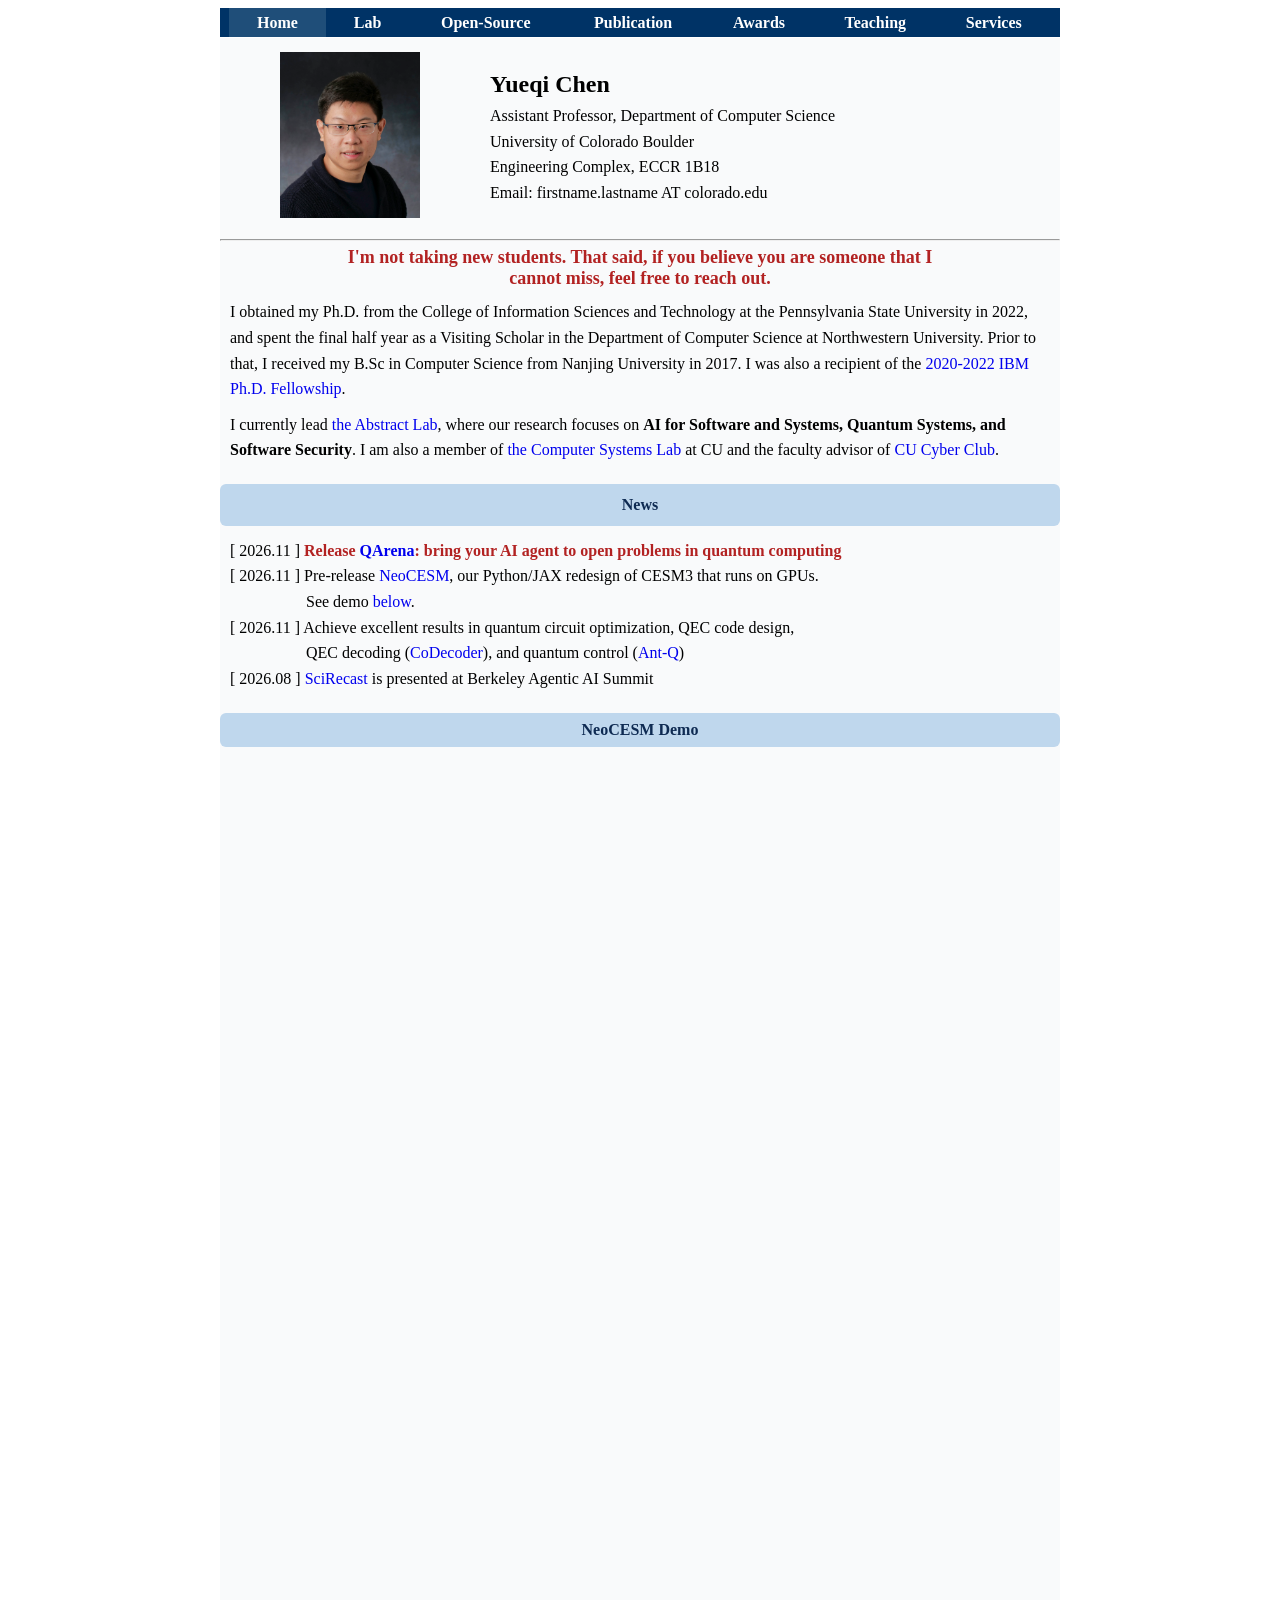
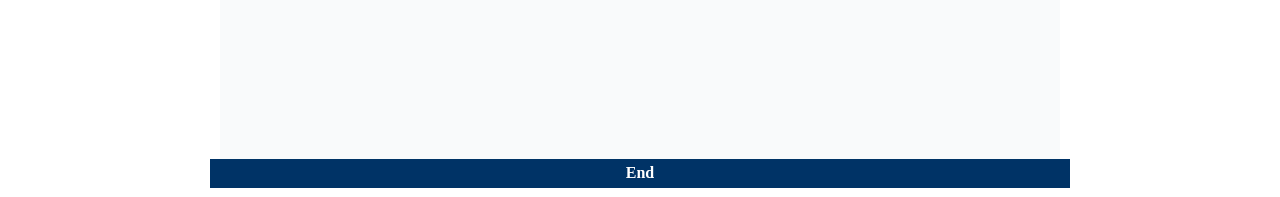
==== index.html @ b2cc22bd "Split homepage into tabbed pages and refresh content Add Lab, Open-Source, Publication, Awards, Teac" ====
<html>

<head><meta http-equiv="Content-Type" content="text/html; charset=UTF-8">
  <title>Yueqi Chen</title>
  <link type="text/css" rel="stylesheet" href="./files/style.css">
  <style>a{TEXT-DECORATION:none}</style> 
</head>

<body>
<center>
  <table width="840" border="0" cellspacing="0" cellpadding="0" bgcolor="#003366" align="center">
    <tbody>
      <tr height="30">
      <td style="border: solid 0 white; border-bottom-width:0.5px;">&nbsp;&nbsp;</td>
      <td align="center" nowrap bgcolor="#1F4E79" style="border: solid 0 white; border-bottom-width:0.5px; padding:0 22px;">
        <a href="index.html"><font color="white" style="font-size:12pt;font-family:Tahoma;font-weight:bold">Home</font></a>
      </td>
      <td align="center" nowrap style="border: solid 0 white; border-bottom-width:0.5px; padding:0 22px;">
        <a href="lab.html"><font color="white" style="font-size:12pt;font-family:Tahoma;font-weight:bold">Lab</font></a>
      </td>
      <td align="center" nowrap style="border: solid 0 white; border-bottom-width:0.5px; padding:0 22px;">
        <a href="opensource.html"><font color="white" style="font-size:12pt;font-family:Tahoma;font-weight:bold">Open-Source</font></a>
      </td>
      <td align="center" nowrap style="border: solid 0 white; border-bottom-width:0.5px; padding:0 22px;">
        <a href="publication.html"><font color="white" style="font-size:12pt;font-family:Tahoma;font-weight:bold">Publication</font></a>
      </td>
      <td align="center" nowrap style="border: solid 0 white; border-bottom-width:0.5px; padding:0 22px;">
        <a href="awards.html"><font color="white" style="font-size:12pt;font-family:Tahoma;font-weight:bold">Awards</font></a>
      </td>
      <td align="center" nowrap style="border: solid 0 white; border-bottom-width:0.5px; padding:0 22px;">
        <a href="teaching.html"><font color="white" style="font-size:12pt;font-family:Tahoma;font-weight:bold">Teaching</font></a>
      </td>
      <td align="center" nowrap style="border: solid 0 white; border-bottom-width:0.5px; padding:0 22px;">
        <a href="services.html"><font color="white" style="font-size:12pt;font-family:Tahoma;font-weight:bold">Services</font></a>
      </td>
      <td style="border: solid 0 white; border-bottom-width:0.5px;">&nbsp;&nbsp;</td>
      </tr>
    </tbody>
  </table>

  <table cellpadding="0" cellspacing="0" width="840" bgcolor="#f9fafb">
    <tbody> 
      <tr>
      <td width="260" align="center" style="padding:14px 0;">
        <a href="./">
        <img border="0" src="./files/chen.jpg" width="140" height="166" style="float: center"></a>
      </td>

      <td colspan="3" width="600" valign="middle">
        <p style="font-family: Tahoma;">
          <font size=5>
            <font style="line-height:160%;">
            <b>Yueqi Chen </b>
          </font> <br> 
          <font size=3>
            <font style="line-height:160%;">
            Assistant Professor, Department of Computer Science <br>
            University of Colorado Boulder <br> 
            Engineering Complex, ECCR 1B18 <br>
	    Email: firstname.lastname AT colorado.edu <br>
          </font>
        </p>
      </td>
      </tr>
      <tr>
      
      <td colspan="3">
      <hr>
<div style="max-width:600px; margin:0 auto; text-align:center;
            font-family:Tahoma; font-size:18px; font-weight:bold;
            color:#B22222;">
  I'm not taking new students. That said, if you believe you are someone that I cannot miss, feel free to reach out.
</div>
        <p style="font-family: Tahoma"> <font size=3>
          <font style="line-height:160%;">
            I obtained my Ph.D. from the College of Information Sciences and Technology at the Pennsylvania State University in 2022, and spent the final half year as a Visiting Scholar in the Department of Computer Science at Northwestern University.
            Prior to that, I received my B.Sc in Computer Science from Nanjing University in 2017. 
            I was also a recipient of the  <a href="https://www.research.ibm.com/university/awards/fellowships.html"> 2020-2022 IBM Ph.D. Fellowship</a>.
          </font>
        </p>

        <p style="font-family: Tahoma"> <font size=3>
          <font style="line-height:160%;">
		  I currently lead <a href="lab.html">the Abstract Lab</a>, where our research focuses on <b>AI for Software and Systems, Quantum Systems, and Software Security</b>. I am also a member of <a href="https://systems.cs.colorado.edu/">the Computer Systems Lab</a> at CU and the faculty advisor of <a href="https://cucyberclub.com/"> CU Cyber Club</a>. 
<!-- comments
	  My research areas include <b>exploit analysis and synthesis, quantum control system, and ML for system</b>. I'm currently leading <a href="#abstract-team">the Abstract Team</a> to  build three inerrelated computing machines: 
	  <p style="font-family: Tahoma"> <font size=3>
	  	1. A benign (and potentially quantum) machine to analyze and program <b> <a href="https://weirdmachines.gitlab.io/"> "weird machine"</a></b>, enabling formal reasoning about unintended program behaviors; <br>
	  	2. A classical machine engineered to control quantum machine in real time towards FTQC; <br>
	  	3. A ML-based machine to intelligently manage resources of lower-level classical and quantum system stack <br>
	  </p>
          </font>
        </p>

        <p style="font-family: Tahoma"> <font size=3>
          <font style="line-height:160%;">
	  In the meanwhile, I am actively seeking to commercialize research outcomes.
          I am very happy that our works have received wide recognition in both academia and industry.
          </font>
        </p>
-->

<!-- News -->
<h2 style="background-color:#BFD7ED; color:#0E2A52; text-align:center;
           font-family:Tahoma; font-size:16px; font-weight:bold;
           padding:8px; border-radius:6px;">
  News
</h2>
<p style="font-family: Tahoma"> <font style="line-height:160%;">
	[ 2026.11 ] <font color="#B22222"><b>Release <a href="https://qarena.ai/">QArena</a>: bring your AI agent to open problems in quantum computing</b></font> <br>
	[ 2026.11 ] Pre-release <a href="https://i.secondst.org/NeoCESM3-site/#run-neocesm">NeoCESM</a>, our Python/JAX redesign of CESM3 that runs on GPUs. <br>
			 &nbsp;&nbsp;&nbsp;&nbsp;&nbsp;&nbsp;&nbsp;&nbsp;&nbsp;&nbsp;&nbsp;&nbsp;&nbsp;&nbsp;&nbsp;&nbsp;&nbsp;&nbsp;  See demo <a href="#neocesm">below</a>. <br>
	[ 2026.11 ] Achieve excellent results in quantum circuit optimization, QEC code design, <br>
			 &nbsp;&nbsp;&nbsp;&nbsp;&nbsp;&nbsp;&nbsp;&nbsp;&nbsp;&nbsp;&nbsp;&nbsp;&nbsp;&nbsp;&nbsp;&nbsp;&nbsp;&nbsp;  QEC decoding (<a href="https://arxiv.org/abs/2610.28748">CoDecoder</a>), and quantum control (<a href="https://arxiv.org/abs/2608.06318">Ant-Q</a>) <br>
	[ 2026.08 ] <a href="https://a85tract.github.io/SciRecast/">SciRecast</a> is presented at Berkeley Agentic AI Summit <br>
</font> </p>

<!-- NeoCESM -->
<a name="neocesm"></a>
<h2 style="background-color:#BFD7ED; color:#0E2A52; text-align:center;
           font-family:Tahoma; font-size:16px; font-weight:bold;
           padding:8px; border-radius:6px;">
  NeoCESM Demo
</h2>
<!-- Shows the "overview" section of the NeoCESM3 site; adjust margin-top if that site's header changes length. -->
<div style="width:840px; height:1000px; overflow:hidden;">
<iframe src="https://i.secondst.org/NeoCESM3-site/" width="840" height="2044" scrolling="no" frameborder="0" style="border:0; display:block; margin-top:-1044px;" title="NeoCESM3: Fortran CESM3 on 16 CPU cores vs. NeoCESM3 on four A100 GPUs"></iframe>
</div>
      </td>
      </tr>
    </tbody>
  </table>

  <table width="860" border="0" cellspacing="0" cellpadding="0" bgcolor="#003366" align="center">
    <tbody>
      <tr height="30">
      <td style="border: solid 0 white; border-bottom-width:0.5px;">&nbsp;&nbsp;</td>
      <td width="80" align="center" style="border: solid 0 white; border-bottom-width:0.5px;">  
        <font color="white" style="font-size:12pt;font-family:Trebuchet MS;font-weight:bold">
          End
        </font>
      </td>
      <td align="center" style="border: solid 0 white; border-bottom-width:0.5px;">&nbsp;&nbsp;</td>
      </tr>
    </tbody>
  </table>
 
</body>
</html>
---- files/style.css ----
﻿body, table {
	font: 10pt Arial, Helvetica, sans-serif;
	color: #000000;
}

.textmain { font: 10pt Arial, Helvetica, sans-serif;     
}

.textbig { font: 13pt AvantGarde, Arial, Helvetica, sans-serif; }

.text {	font: 10pt Arial, Helvetica, sans-serif;}

.textsmall { font: 8pt Arial, Helvetica, sans-serif; }


.quote1 { font: italic 11pt Palatino, Times, serif; }
.quote2 { font: bold italic 24pt Palatino, Times, serif; }


.program li { margin-top: 4pt; }

h1 {
	font: bold 20pt AvantGarde, Arial, Helvetica, sans-serif;
	color: #ffffff;
	text-align: center;
	margin-top: 6pt;
	margin-bottom: 12pt;
}

h2 {
	font: bold 14pt AvantGarde, Arial, Helvetica, sans-serif;
	color: #000000;
	/* background: #D4D4DD; */
	margin-top: 16pt;
	margin-bottom: 9pt;
	/* padding-bottom: 2px;
	padding-top: 2px;
	padding-left: .25em; */
}

h3 {
	font: bold 11pt AvantGarde, Arial, Helvetica, sans-serif;
	margin-top: 1.25em;
	margin-bottom: 4pt;
	/* color: #CC0000; */
}

h4 {
	font: bold 10pt AvantGarde, Arial, Helvetica, sans-serif;
	margin-top: 1em;
	margin-bottom: 3pt;
	/* color: #CC0000; */
}

.subhead {
	font: bold 13pt AvantGarde, Arial, Helvetica, sans-serif;
	color: #000066;
	background: #CCCCFF;
}

.text a, .textmain a {
	font-weight: bold;
	text-decoration: none;
}
p {
    text-align: left;
    margin-left:10px; 
    margin-right:10px;
    margin-top:10px; 
    margin-bottom:10px;

}
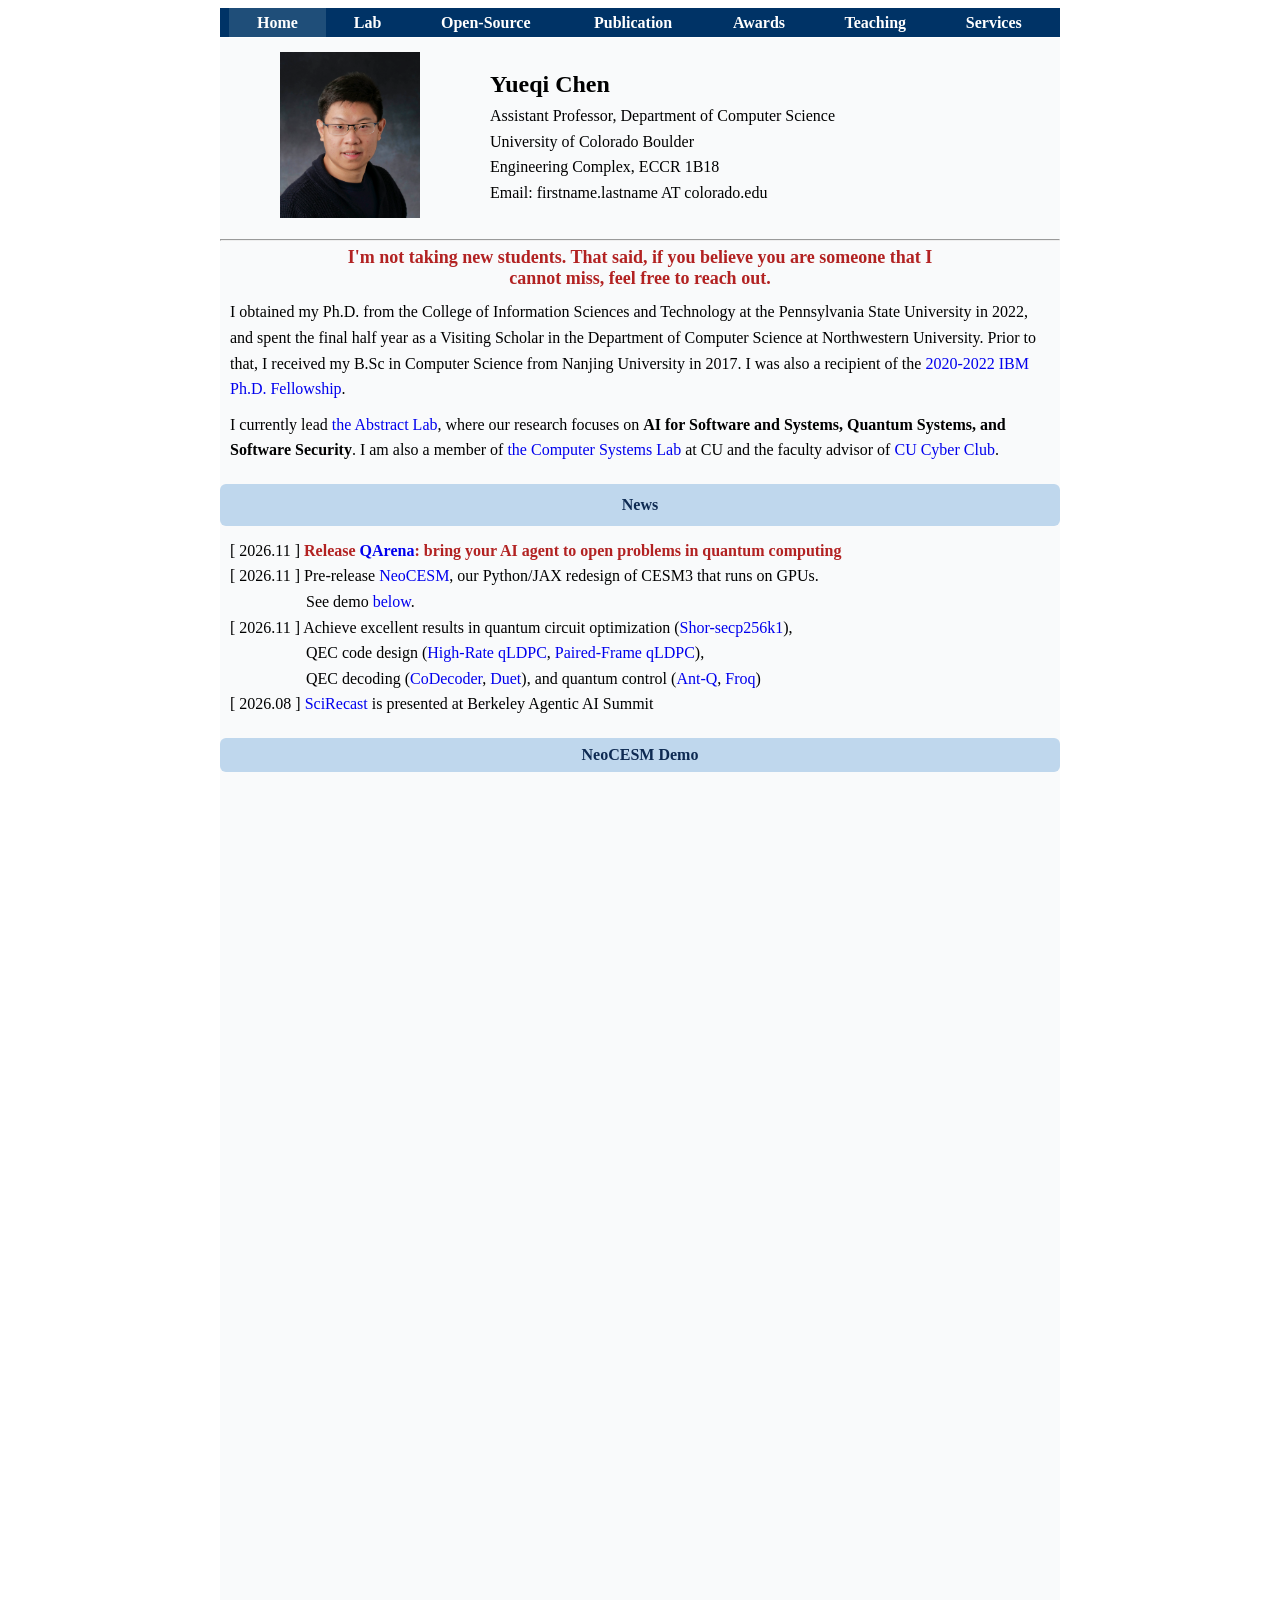
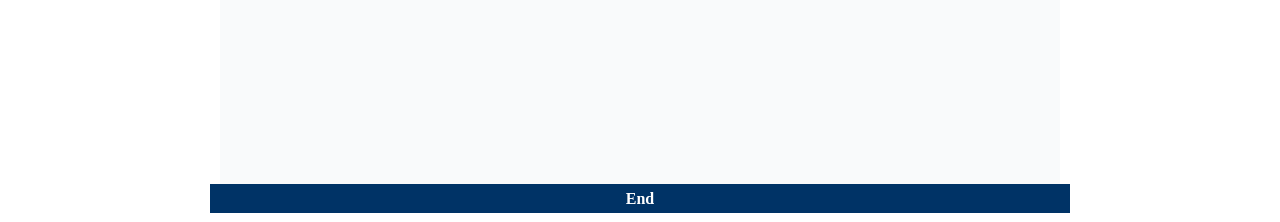
==== commit e5eb8187: "Link new quantum preprints (Shor, qLDPC, Duet, Froq) in News Co-Authored-By: Claude Opus 5.5 <norepl" ====
--- a/index.html
+++ b/index.html
@@ -110,8 +110,9 @@
 	[ 2026.11 ] <font color="#B22222"><b>Release <a href="https://qarena.ai/">QArena</a>: bring your AI agent to open problems in quantum computing</b></font> <br>
 	[ 2026.11 ] Pre-release <a href="https://i.secondst.org/NeoCESM3-site/#run-neocesm">NeoCESM</a>, our Python/JAX redesign of CESM3 that runs on GPUs. <br>
 			 &nbsp;&nbsp;&nbsp;&nbsp;&nbsp;&nbsp;&nbsp;&nbsp;&nbsp;&nbsp;&nbsp;&nbsp;&nbsp;&nbsp;&nbsp;&nbsp;&nbsp;&nbsp;  See demo <a href="#neocesm">below</a>. <br>
-	[ 2026.11 ] Achieve excellent results in quantum circuit optimization, QEC code design, <br>
-			 &nbsp;&nbsp;&nbsp;&nbsp;&nbsp;&nbsp;&nbsp;&nbsp;&nbsp;&nbsp;&nbsp;&nbsp;&nbsp;&nbsp;&nbsp;&nbsp;&nbsp;&nbsp;  QEC decoding (<a href="https://arxiv.org/abs/2610.28748">CoDecoder</a>), and quantum control (<a href="https://arxiv.org/abs/2608.06318">Ant-Q</a>) <br>
+	[ 2026.11 ] Achieve excellent results in quantum circuit optimization (<a href="files/papers/shor-secp256k1.pdf">Shor-secp256k1</a>), <br>
+			 &nbsp;&nbsp;&nbsp;&nbsp;&nbsp;&nbsp;&nbsp;&nbsp;&nbsp;&nbsp;&nbsp;&nbsp;&nbsp;&nbsp;&nbsp;&nbsp;&nbsp;&nbsp;  QEC code design (<a href="files/papers/high-rate-qldpc-970.pdf">High-Rate qLDPC</a>, <a href="files/papers/paired-frame-qldpc.pdf">Paired-Frame qLDPC</a>), <br>
+			 &nbsp;&nbsp;&nbsp;&nbsp;&nbsp;&nbsp;&nbsp;&nbsp;&nbsp;&nbsp;&nbsp;&nbsp;&nbsp;&nbsp;&nbsp;&nbsp;&nbsp;&nbsp;  QEC decoding (<a href="https://arxiv.org/abs/2610.28748">CoDecoder</a>, <a href="files/papers/duet.pdf">Duet</a>), and quantum control (<a href="https://arxiv.org/abs/2608.06318">Ant-Q</a>, <a href="files/papers/froq.pdf">Froq</a>) <br>
 	[ 2026.08 ] <a href="https://a85tract.github.io/SciRecast/">SciRecast</a> is presented at Berkeley Agentic AI Summit <br>
 </font> </p>
 
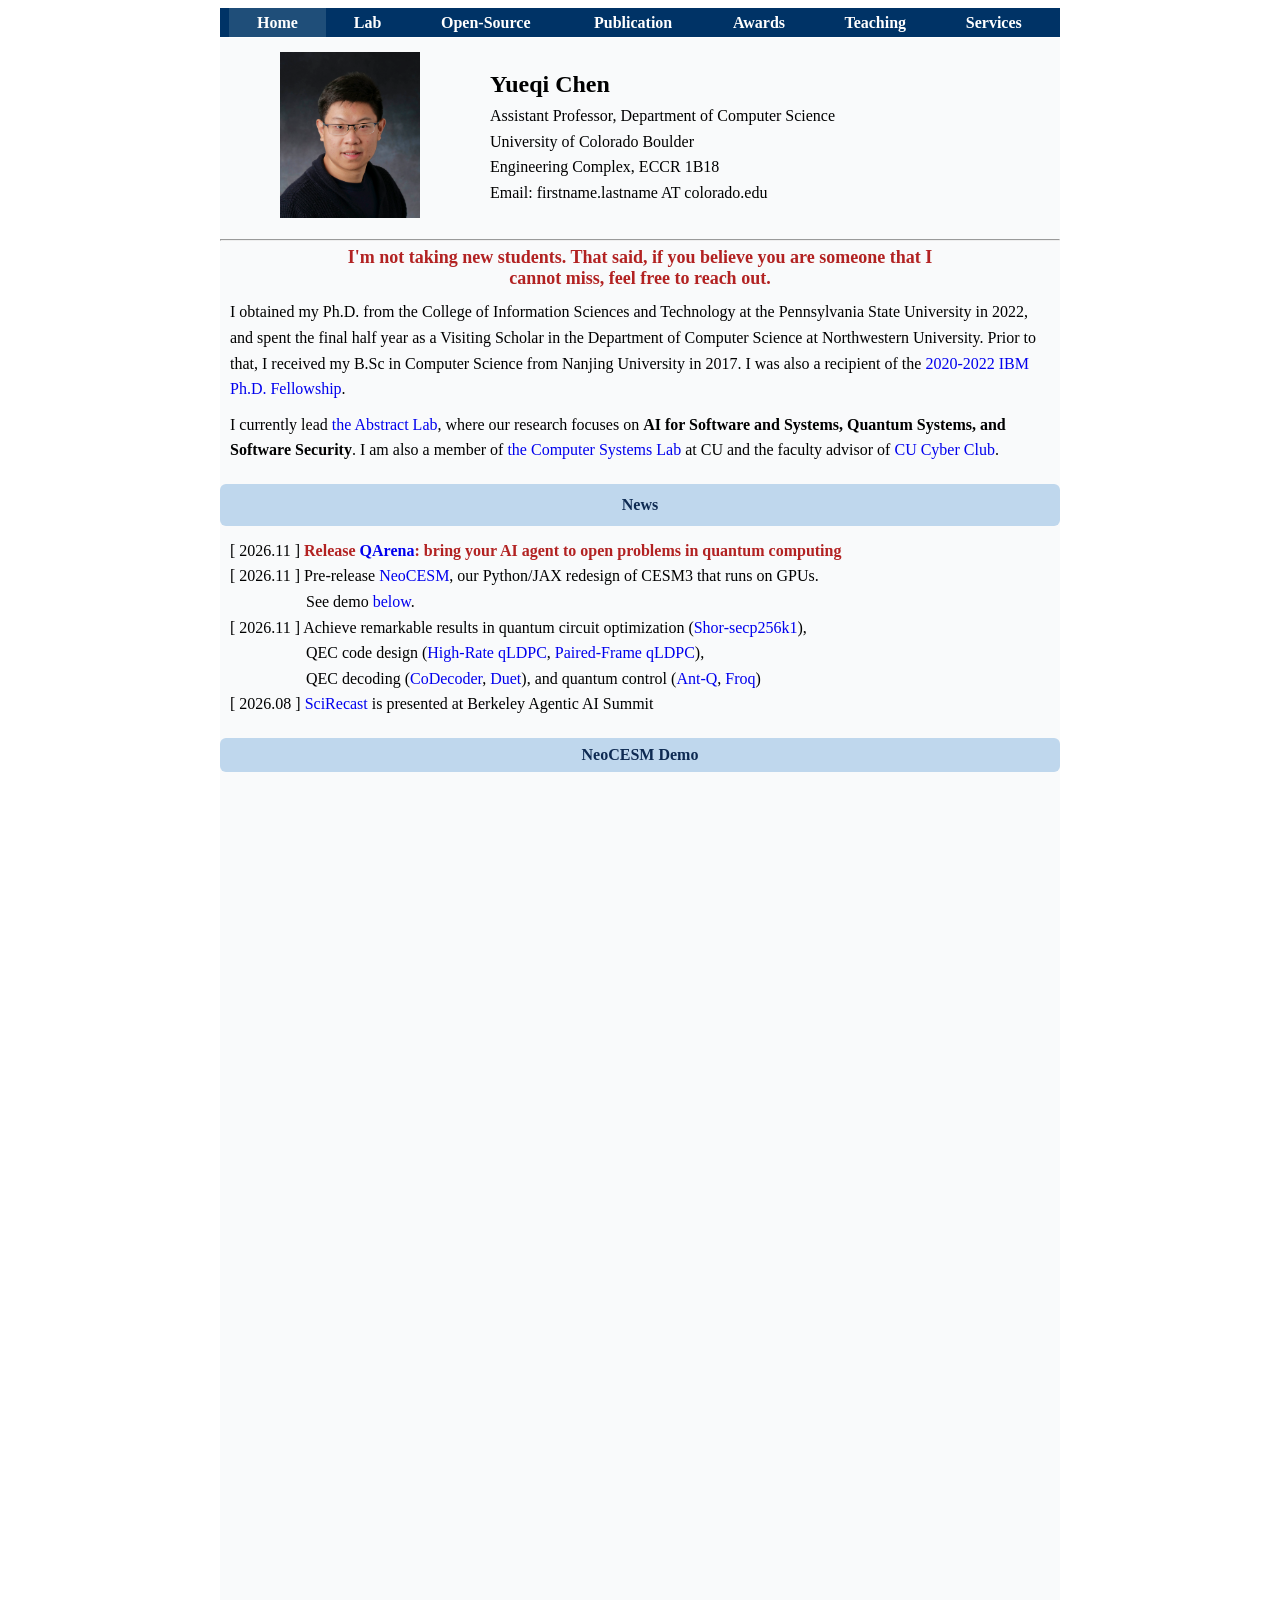
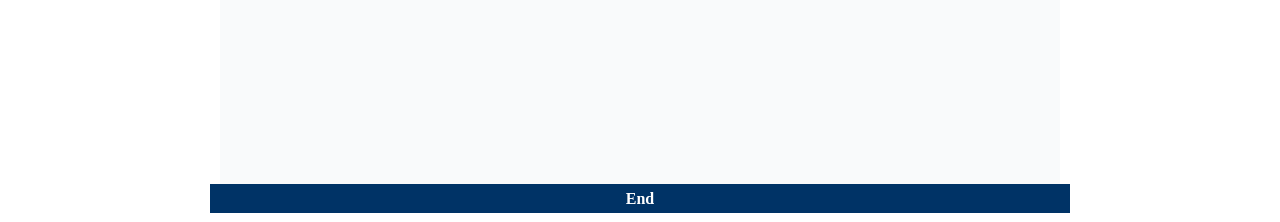
==== commit 111ad9ed: "Reword quantum news item Co-Authored-By: Claude Opus 5.5 <noreply@anthropic.com>" ====
--- a/index.html
+++ b/index.html
@@ -110,7 +110,7 @@
 	[ 2026.11 ] <font color="#B22222"><b>Release <a href="https://qarena.ai/">QArena</a>: bring your AI agent to open problems in quantum computing</b></font> <br>
 	[ 2026.11 ] Pre-release <a href="https://i.secondst.org/NeoCESM3-site/#run-neocesm">NeoCESM</a>, our Python/JAX redesign of CESM3 that runs on GPUs. <br>
 			 &nbsp;&nbsp;&nbsp;&nbsp;&nbsp;&nbsp;&nbsp;&nbsp;&nbsp;&nbsp;&nbsp;&nbsp;&nbsp;&nbsp;&nbsp;&nbsp;&nbsp;&nbsp;  See demo <a href="#neocesm">below</a>. <br>
-	[ 2026.11 ] Achieve excellent results in quantum circuit optimization (<a href="files/papers/shor-secp256k1.pdf">Shor-secp256k1</a>), <br>
+	[ 2026.11 ] Achieve remarkable results in quantum circuit optimization (<a href="files/papers/shor-secp256k1.pdf">Shor-secp256k1</a>), <br>
 			 &nbsp;&nbsp;&nbsp;&nbsp;&nbsp;&nbsp;&nbsp;&nbsp;&nbsp;&nbsp;&nbsp;&nbsp;&nbsp;&nbsp;&nbsp;&nbsp;&nbsp;&nbsp;  QEC code design (<a href="files/papers/high-rate-qldpc-970.pdf">High-Rate qLDPC</a>, <a href="files/papers/paired-frame-qldpc.pdf">Paired-Frame qLDPC</a>), <br>
 			 &nbsp;&nbsp;&nbsp;&nbsp;&nbsp;&nbsp;&nbsp;&nbsp;&nbsp;&nbsp;&nbsp;&nbsp;&nbsp;&nbsp;&nbsp;&nbsp;&nbsp;&nbsp;  QEC decoding (<a href="https://arxiv.org/abs/2610.28748">CoDecoder</a>, <a href="files/papers/duet.pdf">Duet</a>), and quantum control (<a href="https://arxiv.org/abs/2608.06318">Ant-Q</a>, <a href="files/papers/froq.pdf">Froq</a>) <br>
 	[ 2026.08 ] <a href="https://a85tract.github.io/SciRecast/">SciRecast</a> is presented at Berkeley Agentic AI Summit <br>
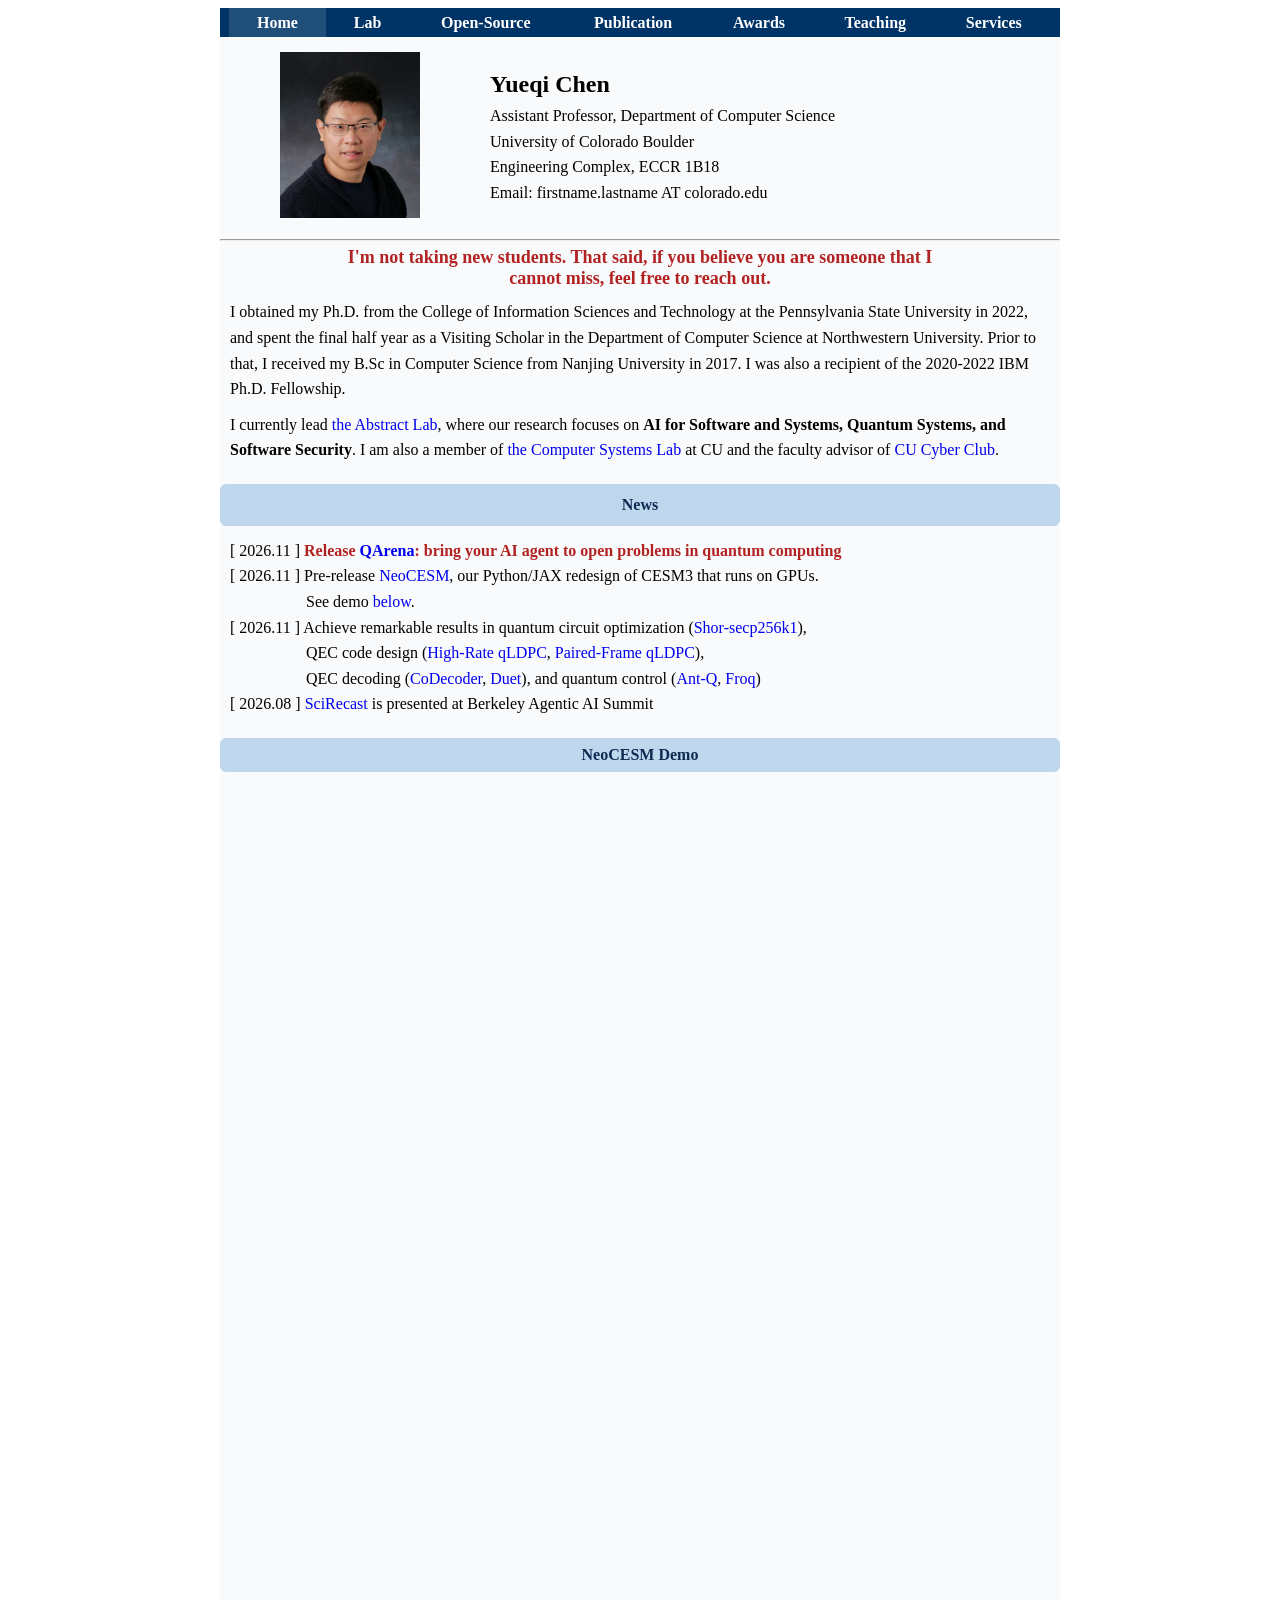
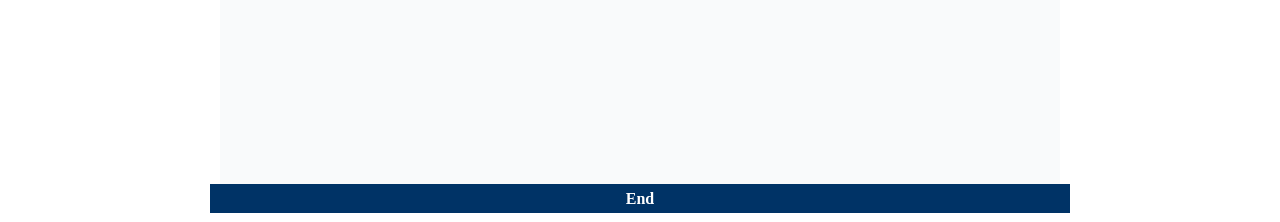
==== commit a8cce114: "Drop IBM Fellowship link on Home Co-Authored-By: Claude Opus 5.5 <noreply@anthropic.com>" ====
--- a/index.html
+++ b/index.html
@@ -75,7 +75,7 @@
           <font style="line-height:160%;">
             I obtained my Ph.D. from the College of Information Sciences and Technology at the Pennsylvania State University in 2022, and spent the final half year as a Visiting Scholar in the Department of Computer Science at Northwestern University.
             Prior to that, I received my B.Sc in Computer Science from Nanjing University in 2017. 
-            I was also a recipient of the  <a href="https://www.research.ibm.com/university/awards/fellowships.html"> 2020-2022 IBM Ph.D. Fellowship</a>.
+            I was also a recipient of the 2020-2022 IBM Ph.D. Fellowship.
           </font>
         </p>
 
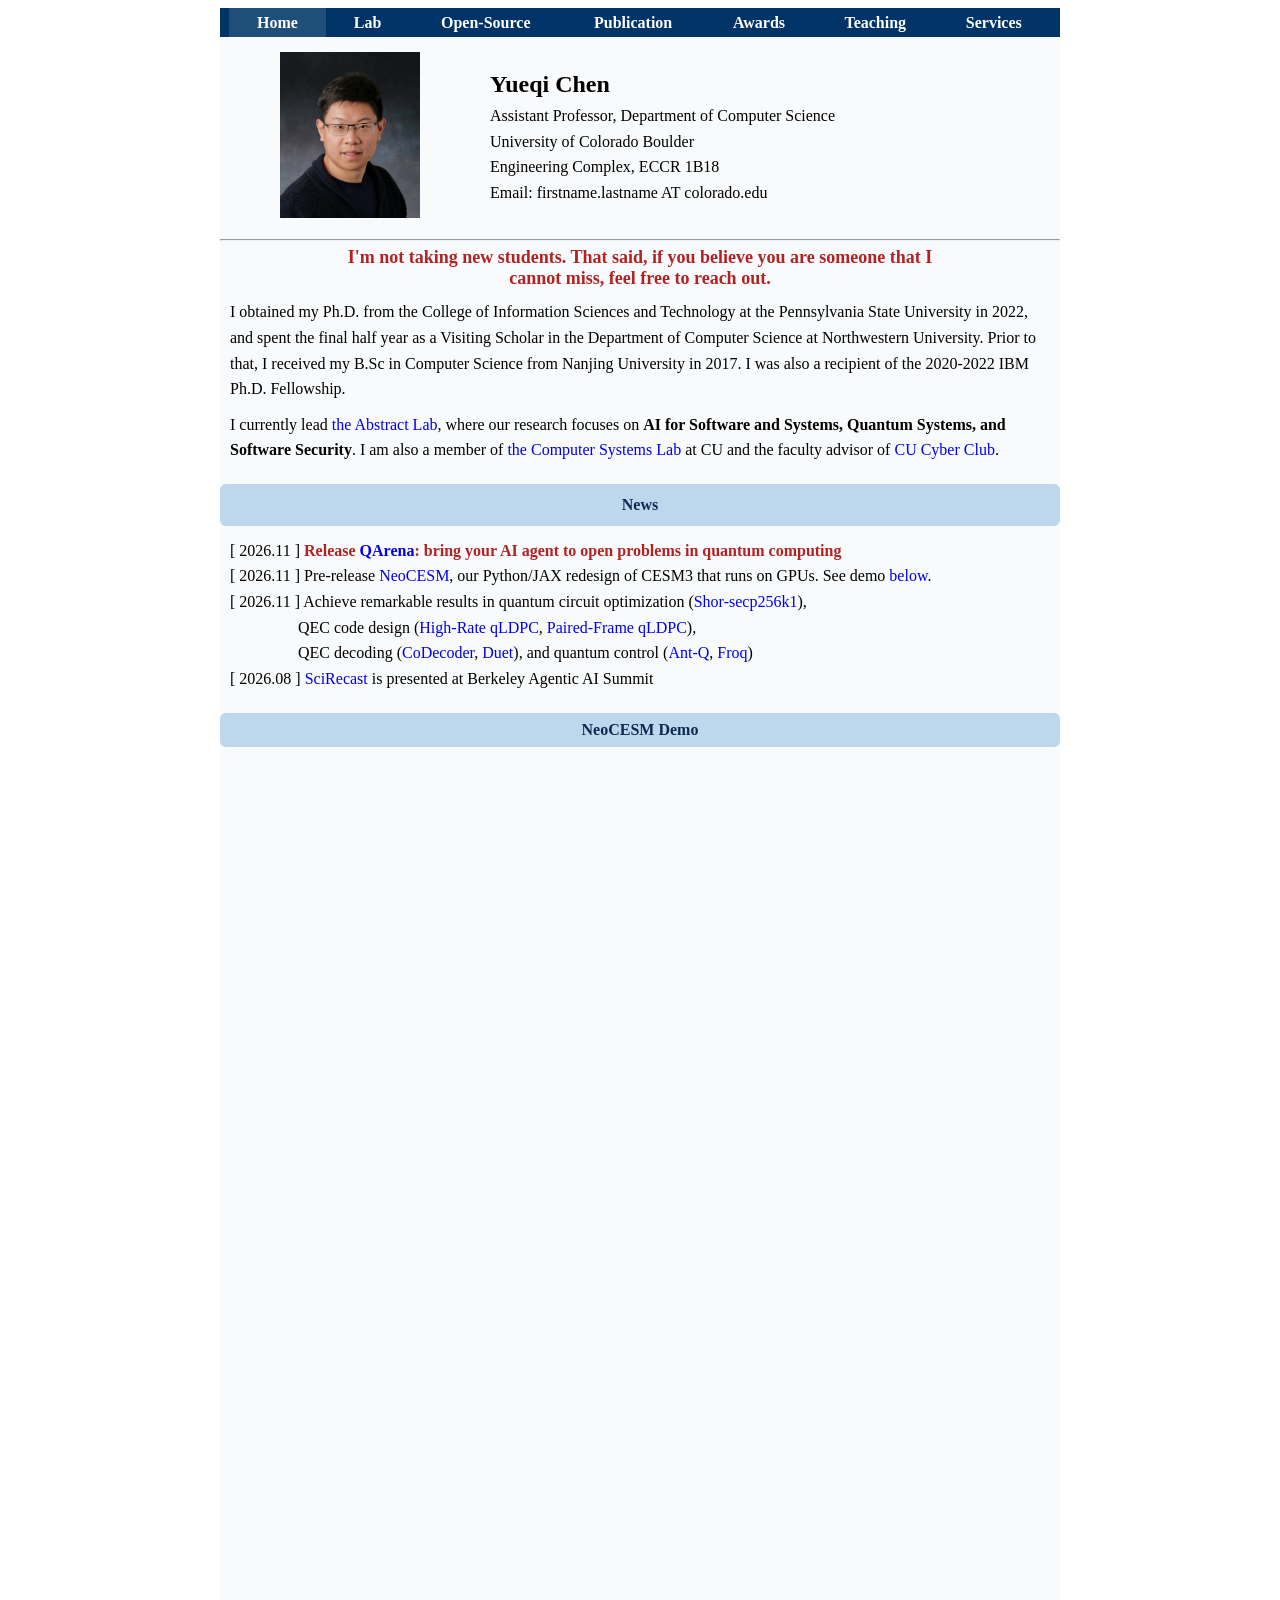
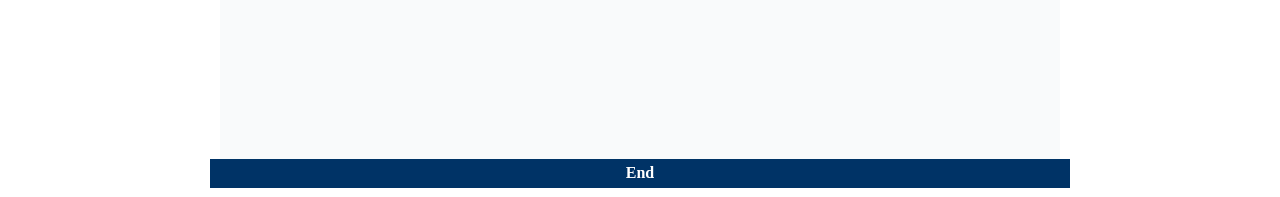
==== commit d2cf0cf3: "Tidy News line breaks and indentation Co-Authored-By: Claude Opus 5.5 <noreply@anthropic.com>" ====
--- a/index.html
+++ b/index.html
@@ -108,11 +108,10 @@
 </h2>
 <p style="font-family: Tahoma"> <font style="line-height:160%;">
 	[ 2026.11 ] <font color="#B22222"><b>Release <a href="https://qarena.ai/">QArena</a>: bring your AI agent to open problems in quantum computing</b></font> <br>
-	[ 2026.11 ] Pre-release <a href="https://i.secondst.org/NeoCESM3-site/#run-neocesm">NeoCESM</a>, our Python/JAX redesign of CESM3 that runs on GPUs. <br>
-			 &nbsp;&nbsp;&nbsp;&nbsp;&nbsp;&nbsp;&nbsp;&nbsp;&nbsp;&nbsp;&nbsp;&nbsp;&nbsp;&nbsp;&nbsp;&nbsp;&nbsp;&nbsp;  See demo <a href="#neocesm">below</a>. <br>
-	[ 2026.11 ] Achieve remarkable results in quantum circuit optimization (<a href="files/papers/shor-secp256k1.pdf">Shor-secp256k1</a>), <br>
-			 &nbsp;&nbsp;&nbsp;&nbsp;&nbsp;&nbsp;&nbsp;&nbsp;&nbsp;&nbsp;&nbsp;&nbsp;&nbsp;&nbsp;&nbsp;&nbsp;&nbsp;&nbsp;  QEC code design (<a href="files/papers/high-rate-qldpc-970.pdf">High-Rate qLDPC</a>, <a href="files/papers/paired-frame-qldpc.pdf">Paired-Frame qLDPC</a>), <br>
-			 &nbsp;&nbsp;&nbsp;&nbsp;&nbsp;&nbsp;&nbsp;&nbsp;&nbsp;&nbsp;&nbsp;&nbsp;&nbsp;&nbsp;&nbsp;&nbsp;&nbsp;&nbsp;  QEC decoding (<a href="https://arxiv.org/abs/2610.28748">CoDecoder</a>, <a href="files/papers/duet.pdf">Duet</a>), and quantum control (<a href="https://arxiv.org/abs/2608.06318">Ant-Q</a>, <a href="files/papers/froq.pdf">Froq</a>) <br>
+	[ 2026.11 ] Pre-release <a href="https://i.secondst.org/NeoCESM3-site/#run-neocesm">NeoCESM</a>, our Python/JAX redesign of CESM3 that runs on GPUs. See demo <a href="#neocesm">below</a>. <br>
+	[ 2026.11 ] Achieve remarkable results in quantum circuit optimization (<a href="files/papers/shor-secp256k1.pdf">Shor-secp256k1</a>), <br> 
+  &nbsp;&nbsp;&nbsp;&nbsp;&nbsp;&nbsp;&nbsp;&nbsp;&nbsp;&nbsp;&nbsp;&nbsp;&nbsp;&nbsp;&nbsp;&nbsp;&nbsp;QEC code design (<a href="files/papers/high-rate-qldpc-970.pdf">High-Rate qLDPC</a>, <a href="files/papers/paired-frame-qldpc.pdf">Paired-Frame qLDPC</a>), <br> 
+  &nbsp;&nbsp;&nbsp;&nbsp;&nbsp;&nbsp;&nbsp;&nbsp;&nbsp;&nbsp;&nbsp;&nbsp;&nbsp;&nbsp;&nbsp;&nbsp;&nbsp;QEC decoding (<a href="https://arxiv.org/abs/2610.28748">CoDecoder</a>, <a href="files/papers/duet.pdf">Duet</a>), and quantum control (<a href="https://arxiv.org/abs/2608.06318">Ant-Q</a>, <a href="files/papers/froq.pdf">Froq</a>) <br>
 	[ 2026.08 ] <a href="https://a85tract.github.io/SciRecast/">SciRecast</a> is presented at Berkeley Agentic AI Summit <br>
 </font> </p>
 
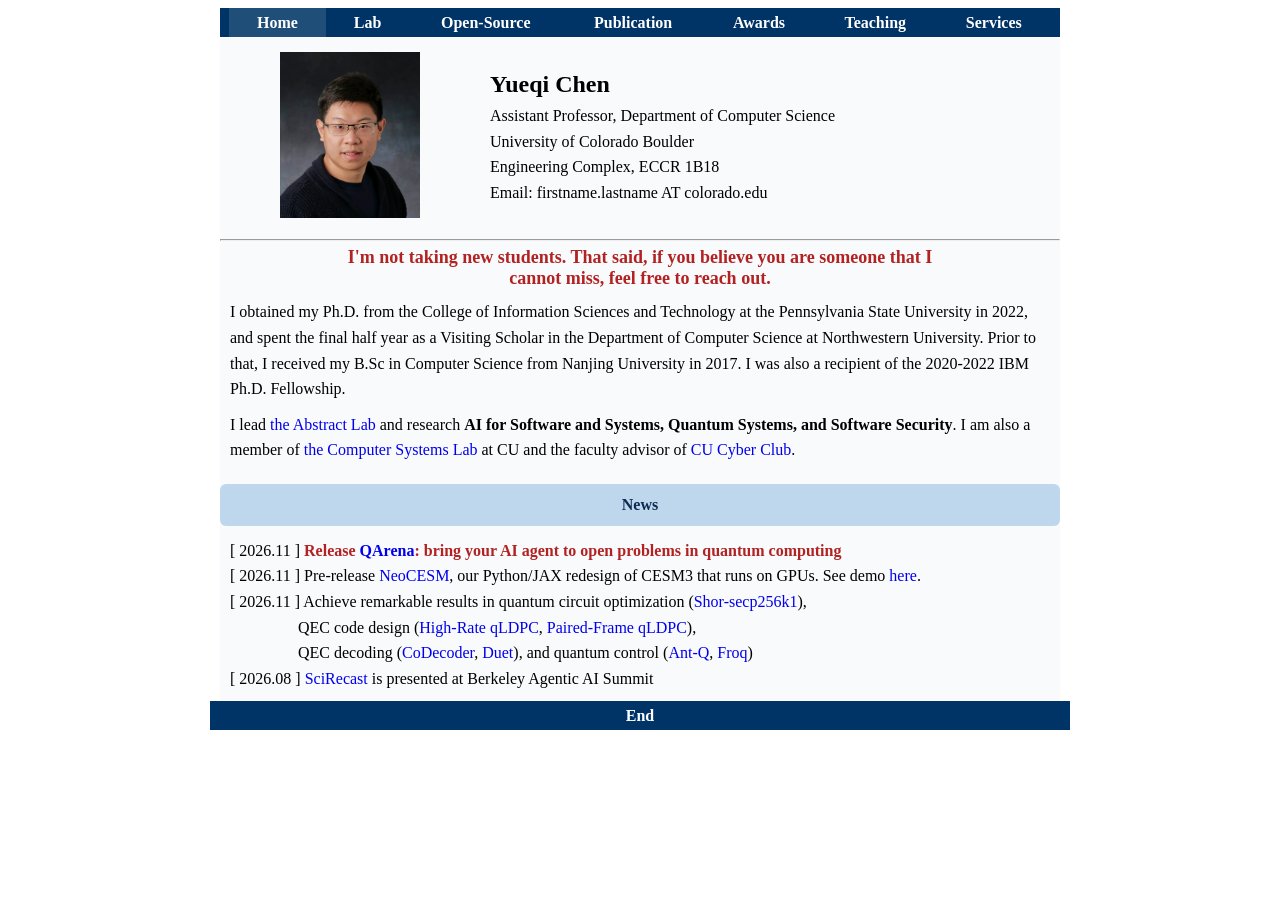
==== commit b5a7be17: "Move NeoCESM demo to Open-Source page and reword Home intro - Move NeoCESM Demo from Home to after S" ====
--- a/index.html
+++ b/index.html
@@ -81,7 +81,7 @@
 
         <p style="font-family: Tahoma"> <font size=3>
           <font style="line-height:160%;">
-		  I currently lead <a href="lab.html">the Abstract Lab</a>, where our research focuses on <b>AI for Software and Systems, Quantum Systems, and Software Security</b>. I am also a member of <a href="https://systems.cs.colorado.edu/">the Computer Systems Lab</a> at CU and the faculty advisor of <a href="https://cucyberclub.com/"> CU Cyber Club</a>. 
+		  I lead <a href="lab.html">the Abstract Lab</a> and research <b>AI for Software and Systems, Quantum Systems, and Software Security</b>. I am also a member of <a href="https://systems.cs.colorado.edu/">the Computer Systems Lab</a> at CU and the faculty advisor of <a href="https://cucyberclub.com/"> CU Cyber Club</a>. 
 <!-- comments
 	  My research areas include <b>exploit analysis and synthesis, quantum control system, and ML for system</b>. I'm currently leading <a href="#abstract-team">the Abstract Team</a> to  build three inerrelated computing machines: 
 	  <p style="font-family: Tahoma"> <font size=3>
@@ -108,24 +108,13 @@
 </h2>
 <p style="font-family: Tahoma"> <font style="line-height:160%;">
 	[ 2026.11 ] <font color="#B22222"><b>Release <a href="https://qarena.ai/">QArena</a>: bring your AI agent to open problems in quantum computing</b></font> <br>
-	[ 2026.11 ] Pre-release <a href="https://i.secondst.org/NeoCESM3-site/#run-neocesm">NeoCESM</a>, our Python/JAX redesign of CESM3 that runs on GPUs. See demo <a href="#neocesm">below</a>. <br>
+	[ 2026.11 ] Pre-release <a href="https://i.secondst.org/NeoCESM3-site/#run-neocesm">NeoCESM</a>, our Python/JAX redesign of CESM3 that runs on GPUs. See demo <a href="opensource.html#neocesm">here</a>. <br>
 	[ 2026.11 ] Achieve remarkable results in quantum circuit optimization (<a href="files/papers/shor-secp256k1.pdf">Shor-secp256k1</a>), <br> 
   &nbsp;&nbsp;&nbsp;&nbsp;&nbsp;&nbsp;&nbsp;&nbsp;&nbsp;&nbsp;&nbsp;&nbsp;&nbsp;&nbsp;&nbsp;&nbsp;&nbsp;QEC code design (<a href="files/papers/high-rate-qldpc-970.pdf">High-Rate qLDPC</a>, <a href="files/papers/paired-frame-qldpc.pdf">Paired-Frame qLDPC</a>), <br> 
   &nbsp;&nbsp;&nbsp;&nbsp;&nbsp;&nbsp;&nbsp;&nbsp;&nbsp;&nbsp;&nbsp;&nbsp;&nbsp;&nbsp;&nbsp;&nbsp;&nbsp;QEC decoding (<a href="https://arxiv.org/abs/2610.28748">CoDecoder</a>, <a href="files/papers/duet.pdf">Duet</a>), and quantum control (<a href="https://arxiv.org/abs/2608.06318">Ant-Q</a>, <a href="files/papers/froq.pdf">Froq</a>) <br>
 	[ 2026.08 ] <a href="https://a85tract.github.io/SciRecast/">SciRecast</a> is presented at Berkeley Agentic AI Summit <br>
 </font> </p>
 
-<!-- NeoCESM -->
-<a name="neocesm"></a>
-<h2 style="background-color:#BFD7ED; color:#0E2A52; text-align:center;
-           font-family:Tahoma; font-size:16px; font-weight:bold;
-           padding:8px; border-radius:6px;">
-  NeoCESM Demo
-</h2>
-<!-- Shows the "overview" section of the NeoCESM3 site; adjust margin-top if that site's header changes length. -->
-<div style="width:840px; height:1000px; overflow:hidden;">
-<iframe src="https://i.secondst.org/NeoCESM3-site/" width="840" height="2044" scrolling="no" frameborder="0" style="border:0; display:block; margin-top:-1044px;" title="NeoCESM3: Fortran CESM3 on 16 CPU cores vs. NeoCESM3 on four A100 GPUs"></iframe>
-</div>
       </td>
       </tr>
     </tbody>
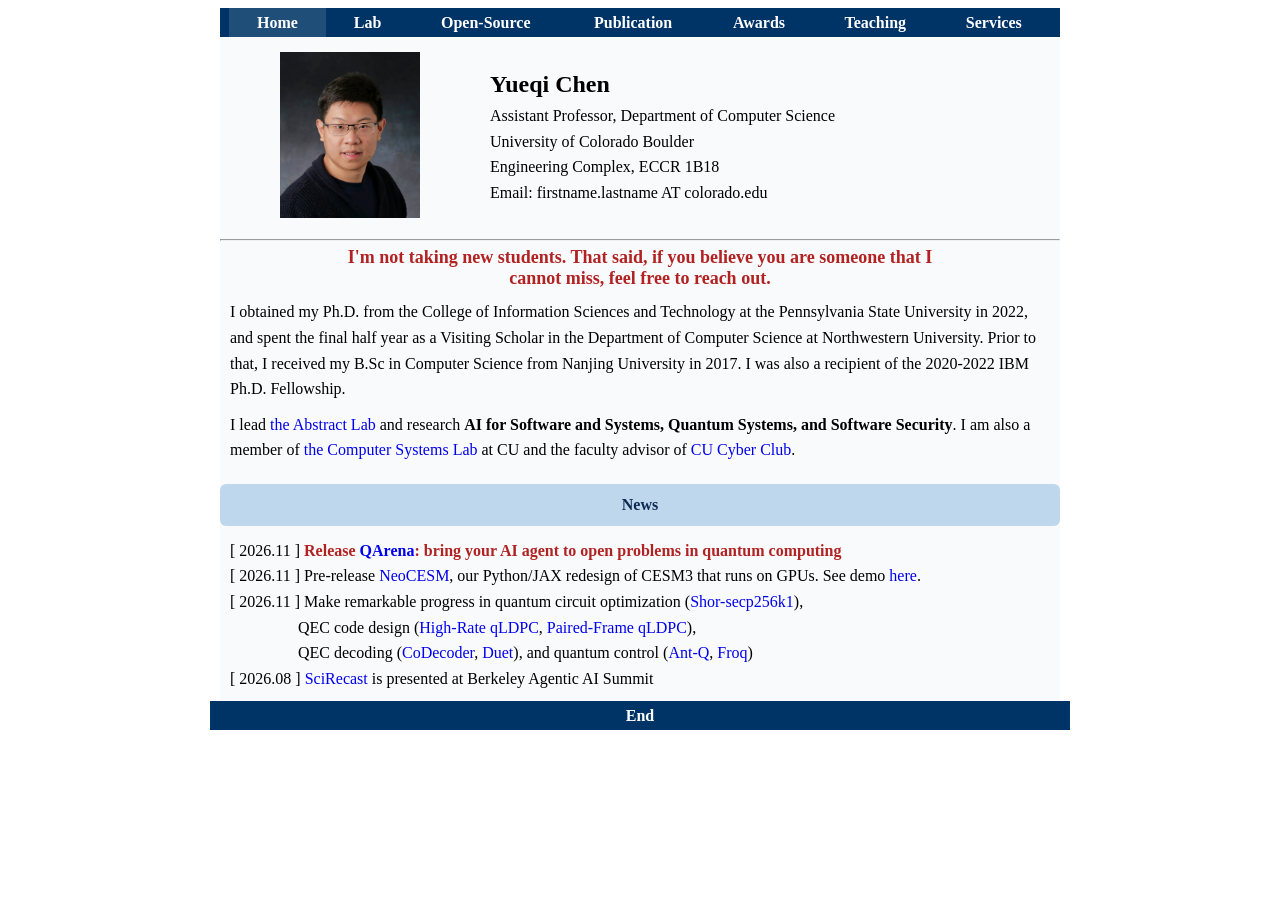
==== commit f6323da3: "Add Froq and Duet arXiv papers and list their repos on Open-Source Swap the hosted Froq and Duet PDF" ====
--- a/index.html
+++ b/index.html
@@ -109,9 +109,9 @@
 <p style="font-family: Tahoma"> <font style="line-height:160%;">
 	[ 2026.11 ] <font color="#B22222"><b>Release <a href="https://qarena.ai/">QArena</a>: bring your AI agent to open problems in quantum computing</b></font> <br>
 	[ 2026.11 ] Pre-release <a href="https://i.secondst.org/NeoCESM3-site/#run-neocesm">NeoCESM</a>, our Python/JAX redesign of CESM3 that runs on GPUs. See demo <a href="opensource.html#neocesm">here</a>. <br>
-	[ 2026.11 ] Achieve remarkable results in quantum circuit optimization (<a href="files/papers/shor-secp256k1.pdf">Shor-secp256k1</a>), <br> 
+	[ 2026.11 ] Make remarkable progress in quantum circuit optimization (<a href="https://arxiv.org/abs/2611.31585">Shor-secp256k1</a>), <br> 
   &nbsp;&nbsp;&nbsp;&nbsp;&nbsp;&nbsp;&nbsp;&nbsp;&nbsp;&nbsp;&nbsp;&nbsp;&nbsp;&nbsp;&nbsp;&nbsp;&nbsp;QEC code design (<a href="files/papers/high-rate-qldpc-970.pdf">High-Rate qLDPC</a>, <a href="files/papers/paired-frame-qldpc.pdf">Paired-Frame qLDPC</a>), <br> 
-  &nbsp;&nbsp;&nbsp;&nbsp;&nbsp;&nbsp;&nbsp;&nbsp;&nbsp;&nbsp;&nbsp;&nbsp;&nbsp;&nbsp;&nbsp;&nbsp;&nbsp;QEC decoding (<a href="https://arxiv.org/abs/2610.28748">CoDecoder</a>, <a href="files/papers/duet.pdf">Duet</a>), and quantum control (<a href="https://arxiv.org/abs/2608.06318">Ant-Q</a>, <a href="files/papers/froq.pdf">Froq</a>) <br>
+  &nbsp;&nbsp;&nbsp;&nbsp;&nbsp;&nbsp;&nbsp;&nbsp;&nbsp;&nbsp;&nbsp;&nbsp;&nbsp;&nbsp;&nbsp;&nbsp;&nbsp;QEC decoding (<a href="https://arxiv.org/abs/2610.28748">CoDecoder</a>, <a href="https://arxiv.org/abs/2611.31607">Duet</a>), and quantum control (<a href="https://arxiv.org/abs/2608.06318">Ant-Q</a>, <a href="https://arxiv.org/abs/2611.28427">Froq</a>) <br>
 	[ 2026.08 ] <a href="https://a85tract.github.io/SciRecast/">SciRecast</a> is presented at Berkeley Agentic AI Summit <br>
 </font> </p>
 
